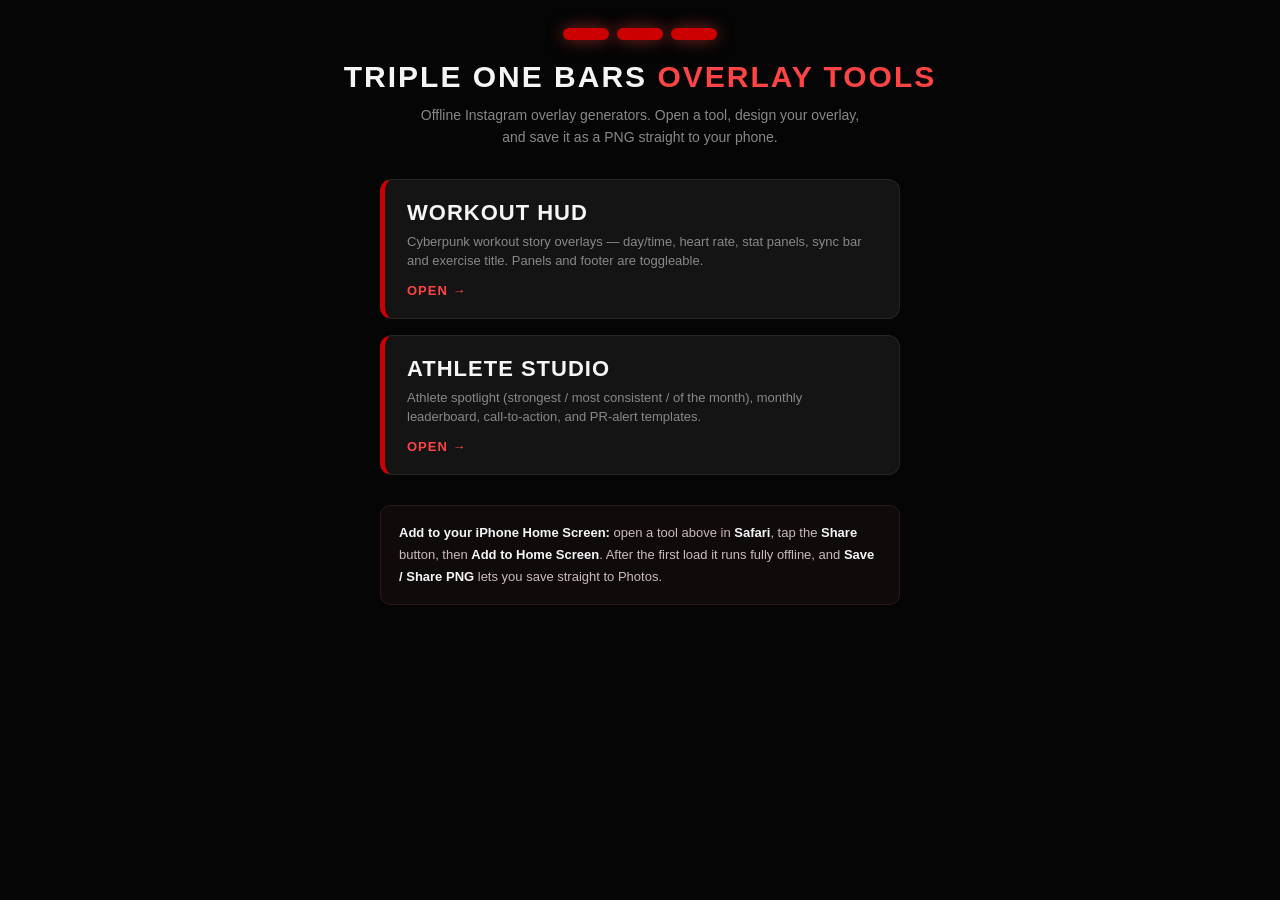
==== index.html @ 050abb66 "Add T1B overlay tools (Workout HUD + Athlete Studio PWAs) Co-Authored-By: Claude Fable 5 <noreply@an" ====
<!DOCTYPE html>
<html lang="en">
<head>
<meta charset="UTF-8">
<meta name="viewport" content="width=device-width, initial-scale=1.0, viewport-fit=cover">
<title>T1B Overlay Tools</title>
<meta name="theme-color" content="#050505">
<style>
  :root { --bg:#050505; --surface:#141414; --red:#CC0000; --glow:#FF4444; --white:#F5F5F5; --grey:#888; }
  * { box-sizing: border-box; margin: 0; padding: 0; }
  body {
    background: var(--bg); color: var(--white);
    font-family: -apple-system, BlinkMacSystemFont, "Segoe UI", Roboto, sans-serif;
    min-height: 100dvh; padding: calc(28px + env(safe-area-inset-top)) 22px 40px;
    display: flex; flex-direction: column; align-items: center;
  }
  .mark { display: flex; gap: 8px; margin-bottom: 20px; }
  .mark span { width: 46px; height: 12px; border-radius: 6px; background: var(--red); box-shadow: 0 0 16px rgba(255,68,68,.5); }
  h1 { font-size: 30px; letter-spacing: 2px; text-transform: uppercase; text-align: center; }
  h1 b { color: var(--glow); }
  p.sub { color: var(--grey); margin: 10px 0 30px; text-align: center; font-size: 14px; max-width: 460px; line-height: 1.6; }
  .cards { display: grid; gap: 16px; width: 100%; max-width: 520px; }
  a.card {
    display: block; text-decoration: none; color: inherit;
    background: var(--surface); border: 1px solid #262626; border-left: 5px solid var(--red);
    border-radius: 12px; padding: 20px 22px; transition: border-color .15s, transform .15s;
  }
  a.card:active { transform: scale(.99); }
  a.card:hover { border-color: var(--glow); }
  a.card h2 { font-size: 22px; text-transform: uppercase; letter-spacing: 1px; }
  a.card p { color: var(--grey); font-size: 13px; margin-top: 6px; line-height: 1.5; }
  a.card .go { color: var(--glow); font-size: 13px; margin-top: 12px; font-weight: 600; letter-spacing: 1px; }
  .note {
    margin-top: 30px; max-width: 520px; width: 100%;
    background: #100b0b; border: 1px solid #2a1a1a; border-radius: 10px; padding: 16px 18px;
    font-size: 13px; color: #cbb; line-height: 1.7;
  }
  .note b { color: var(--white); }
</style>
</head>
<body>
  <div class="mark"><span></span><span></span><span></span></div>
  <h1>Triple One Bars <b>Overlay Tools</b></h1>
  <p class="sub">Offline Instagram overlay generators. Open a tool, design your overlay, and save it as a PNG straight to your phone.</p>

  <div class="cards">
    <a class="card" href="t1b-hud-pwa/">
      <h2>Workout HUD</h2>
      <p>Cyberpunk workout story overlays — day/time, heart rate, stat panels, sync bar and exercise title. Panels and footer are toggleable.</p>
      <div class="go">OPEN →</div>
    </a>
    <a class="card" href="t1b-athlete-pwa/">
      <h2>Athlete Studio</h2>
      <p>Athlete spotlight (strongest / most consistent / of the month), monthly leaderboard, call-to-action, and PR-alert templates.</p>
      <div class="go">OPEN →</div>
    </a>
  </div>

  <div class="note">
    <b>Add to your iPhone Home Screen:</b> open a tool above in <b>Safari</b>, tap the
    <b>Share</b> button, then <b>Add to Home Screen</b>. After the first load it runs fully
    offline, and <b>Save / Share PNG</b> lets you save straight to Photos.
  </div>
</body>
</html>
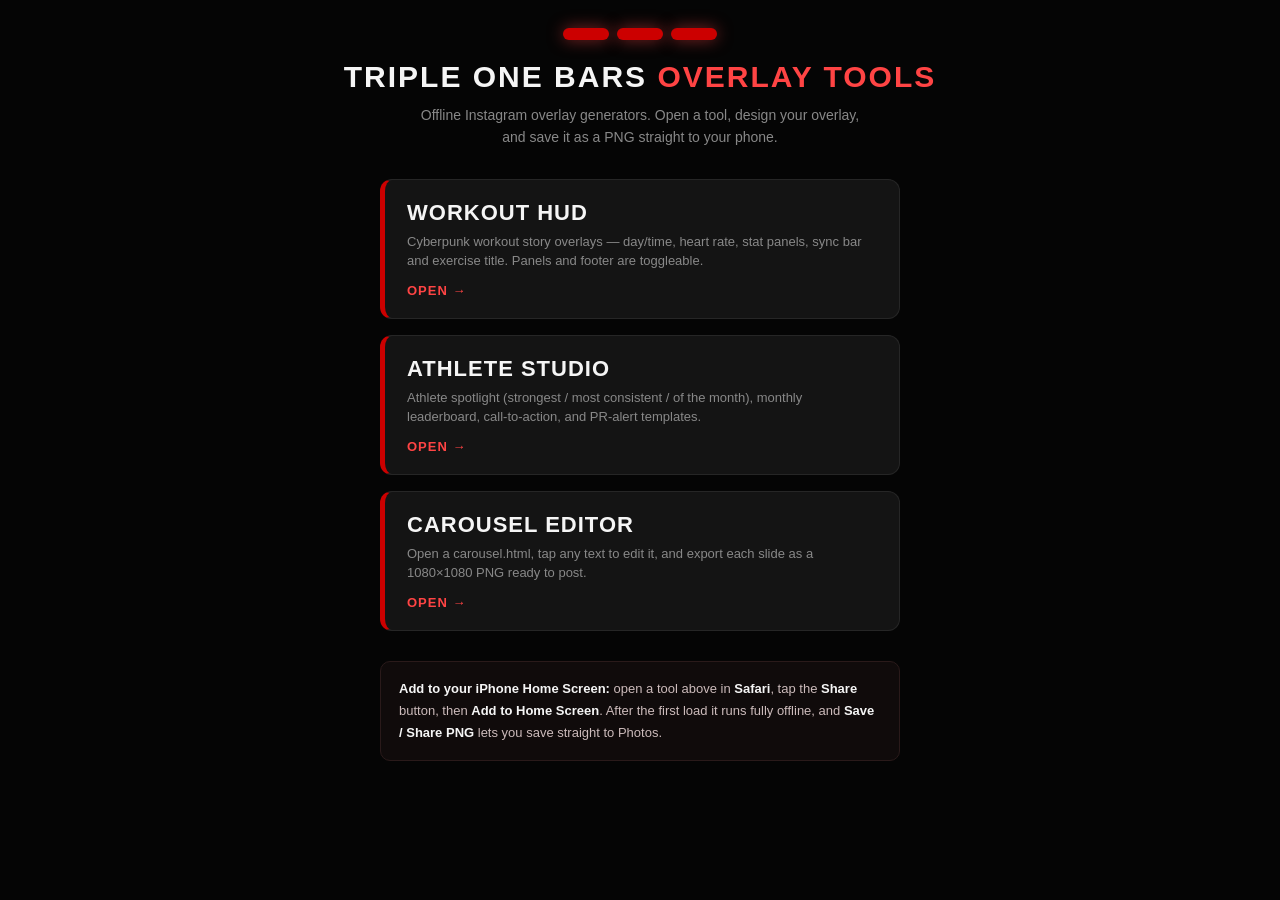
==== commit 6eff3aae: "Add Carousel Editor tool (edit carousel HTML text, export slides to PNG) Co-Authored-By: Claude Fabl" ====
--- a/index.html
+++ b/index.html
@@ -54,6 +54,11 @@
       <p>Athlete spotlight (strongest / most consistent / of the month), monthly leaderboard, call-to-action, and PR-alert templates.</p>
       <div class="go">OPEN →</div>
     </a>
+    <a class="card" href="t1b-carousel-pwa/">
+      <h2>Carousel Editor</h2>
+      <p>Open a carousel.html, tap any text to edit it, and export each slide as a 1080×1080 PNG ready to post.</p>
+      <div class="go">OPEN →</div>
+    </a>
   </div>
 
   <div class="note">
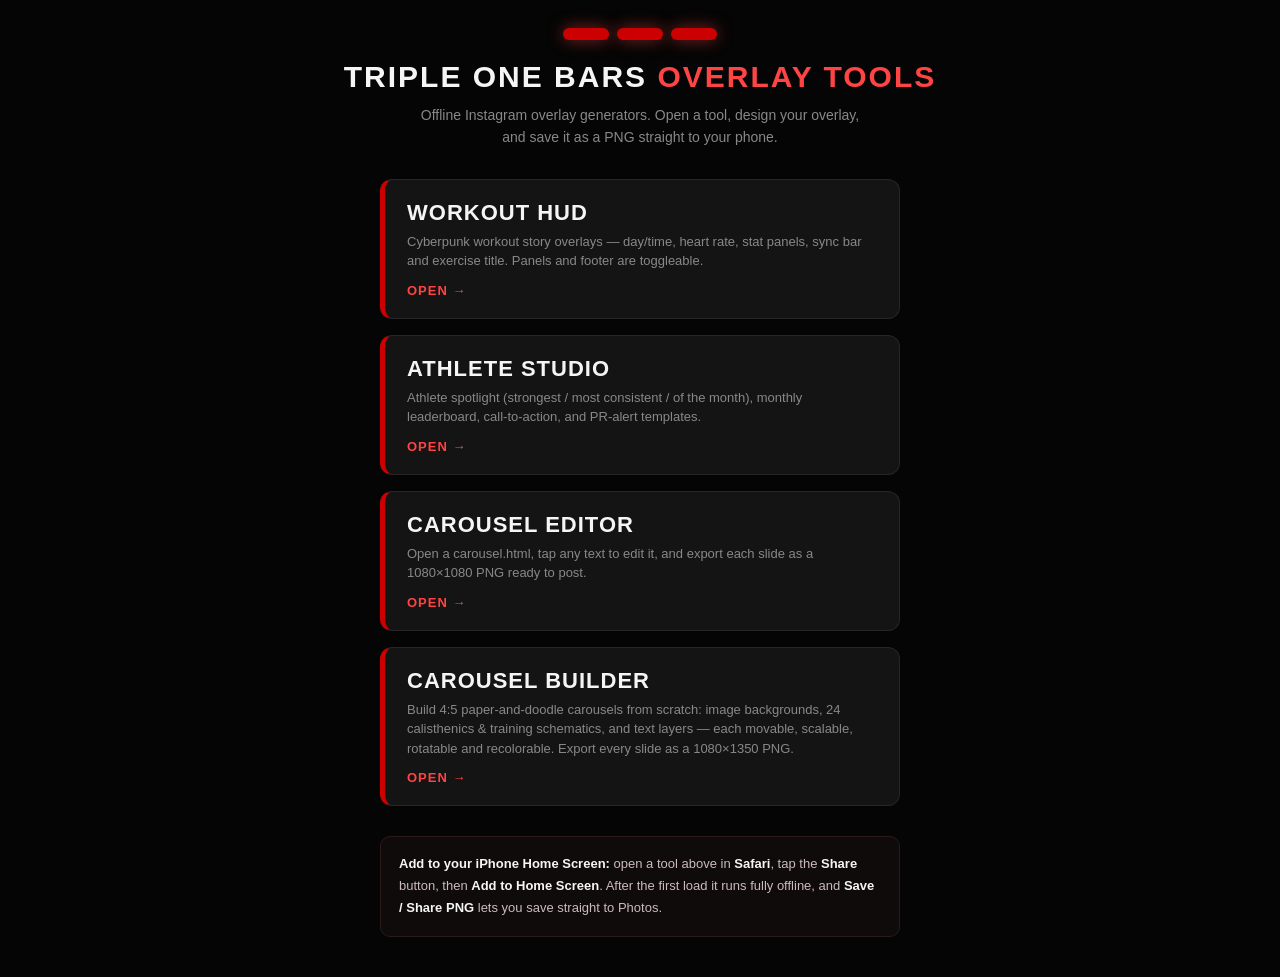
==== commit f7417c75: "Add T1 Carousel Builder tool + link on hub New t1b-carousel-builder/ PWA: 4:5 paper-and-doodle carou" ====
--- a/index.html
+++ b/index.html
@@ -59,6 +59,11 @@
       <p>Open a carousel.html, tap any text to edit it, and export each slide as a 1080×1080 PNG ready to post.</p>
       <div class="go">OPEN →</div>
     </a>
+    <a class="card" href="t1b-carousel-builder/">
+      <h2>Carousel Builder</h2>
+      <p>Build 4:5 paper-and-doodle carousels from scratch: image backgrounds, 24 calisthenics &amp; training schematics, and text layers — each movable, scalable, rotatable and recolorable. Export every slide as a 1080×1350 PNG.</p>
+      <div class="go">OPEN →</div>
+    </a>
   </div>
 
   <div class="note">
